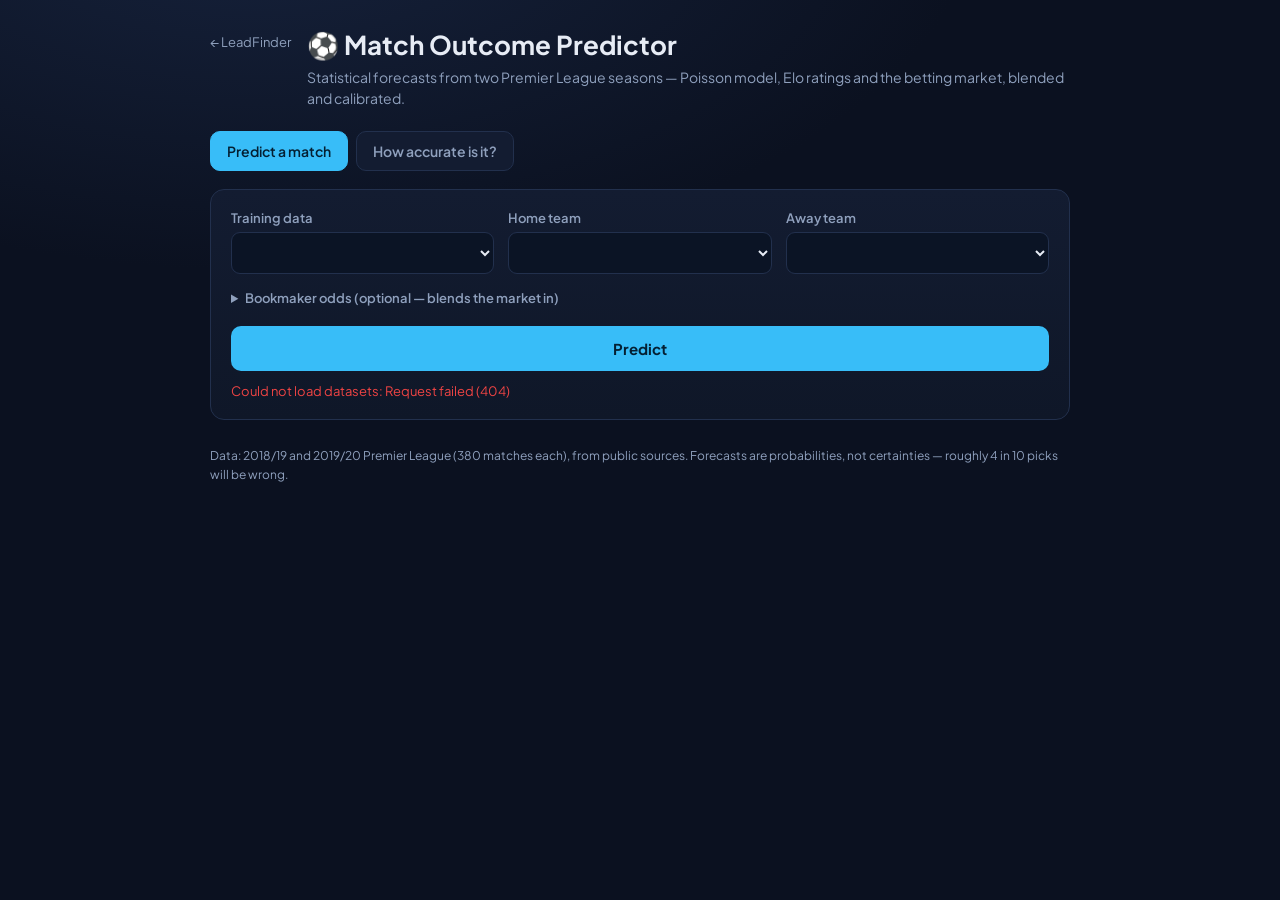
==== static/predictor.html @ 91154e10 "Add web dashboard for the match outcome predictor - static/predictor.html / .css / .js: pick teams, " ====
<!doctype html>
<html lang="en">
<head>
  <meta charset="utf-8">
  <meta name="viewport" content="width=device-width, initial-scale=1">
  <title>Match Outcome Predictor — football_stats</title>
  <link rel="preconnect" href="https://fonts.googleapis.com">
  <link rel="preconnect" href="https://fonts.gstatic.com" crossorigin>
  <link href="https://fonts.googleapis.com/css2?family=Plus+Jakarta+Sans:wght@400;500;600;700;800&display=swap" rel="stylesheet">
  <link rel="stylesheet" href="predictor.css">
</head>
<body>
  <div class="wrap">
    <header class="top">
      <a class="back" href="/">← LeadFinder</a>
      <div>
        <h1>⚽ Match Outcome Predictor</h1>
        <p class="sub">Statistical forecasts from two Premier League seasons — Poisson model, Elo ratings and the betting market, blended and calibrated.</p>
      </div>
    </header>

    <nav class="tabs">
      <button class="tab active" data-tab="predict">Predict a match</button>
      <button class="tab" data-tab="accuracy">How accurate is it?</button>
    </nav>

    <!-- ---------------- Predict ---------------- -->
    <section id="tab-predict" class="panel active">
      <div class="card">
        <div class="grid">
          <label>Training data
            <select id="dataset"></select>
          </label>
          <label>Home team
            <select id="home"></select>
          </label>
          <label>Away team
            <select id="away"></select>
          </label>
        </div>

        <details class="odds">
          <summary>Bookmaker odds (optional — blends the market in)</summary>
          <div class="grid three">
            <label>Home win<input id="oddsH" type="number" step="0.01" min="1" placeholder="2.10"></label>
            <label>Draw<input id="oddsD" type="number" step="0.01" min="1" placeholder="3.40"></label>
            <label>Away win<input id="oddsA" type="number" step="0.01" min="1" placeholder="3.60"></label>
          </div>
        </details>

        <button id="predictBtn" class="primary">Predict</button>
        <p id="predictError" class="error" hidden></p>
      </div>

      <div id="result" class="card result" hidden>
        <div class="result-head">
          <h2 id="fixture">—</h2>
          <span id="confidence" class="pill">—</span>
        </div>

        <div class="bars">
          <div class="bar-row">
            <span class="bar-label" id="homeName">Home</span>
            <div class="bar-track"><div class="bar home" id="barH"></div></div>
            <span class="bar-value" id="valH">—</span>
          </div>
          <div class="bar-row">
            <span class="bar-label">Draw</span>
            <div class="bar-track"><div class="bar draw" id="barD"></div></div>
            <span class="bar-value" id="valD">—</span>
          </div>
          <div class="bar-row">
            <span class="bar-label" id="awayName">Away</span>
            <div class="bar-track"><div class="bar away" id="barA"></div></div>
            <span class="bar-value" id="valA">—</span>
          </div>
        </div>

        <div class="stat-grid" id="statGrid"></div>

        <p id="advice" class="advice" hidden></p>
        <p class="meta" id="meta"></p>
      </div>
    </section>

    <!-- ---------------- Accuracy ---------------- -->
    <section id="tab-accuracy" class="panel">
      <div class="card">
        <div class="grid">
          <label>Backtest dataset
            <select id="btDataset"></select>
          </label>
          <label class="grow">Walk-forward: fit on the past, predict the next 10 matches, repeat.</label>
        </div>
        <button id="backtestBtn" class="primary">Run backtest</button>
        <p id="btError" class="error" hidden></p>
        <p id="btRunning" class="running" hidden>Running — this takes about 20 seconds…</p>
      </div>

      <div id="btResult" class="card" hidden>
        <h2>Measured accuracy</h2>
        <div class="stat-grid" id="btStats"></div>

        <h3>Predicted home-win probability vs what actually happened</h3>
        <table class="cal" id="calTable">
          <thead><tr><th>Predicted</th><th>Matches</th><th>Mean predicted</th><th>Observed</th></tr></thead>
          <tbody></tbody>
        </table>

        <p class="meta" id="btMarket"></p>
        <p class="honest">
          A model that appears to beat the bookmaker on one season is usually overfitting.
          The honest target is to be close, and to know exactly how uncertain you are.
        </p>
      </div>
    </section>

    <footer class="foot">
      <p>Data: 2018/19 and 2019/20 Premier League (380 matches each), from public sources.
         Forecasts are probabilities, not certainties — roughly 4 in 10 picks will be wrong.</p>
    </footer>
  </div>

  <script src="predictor.js"></script>
</body>
</html>
---- static/predictor.css ----
:root {
  --bg: #0b1120;
  --card: #131c31;
  --card-2: #0f1728;
  --line: #22304d;
  --text: #e7ecf5;
  --muted: #8fa0bd;
  --accent: #38bdf8;
  --home: #22c55e;
  --draw: #f59e0b;
  --away: #ef4444;
}

* { box-sizing: border-box; }

body {
  margin: 0;
  background: radial-gradient(1200px 600px at 20% -10%, #16223c 0%, var(--bg) 60%);
  color: var(--text);
  font-family: "Plus Jakarta Sans", system-ui, -apple-system, Segoe UI, sans-serif;
  min-height: 100vh;
}

.wrap { max-width: 900px; margin: 0 auto; padding: 28px 20px 60px; }

.top { display: flex; gap: 16px; align-items: flex-start; margin-bottom: 22px; }
.back {
  color: var(--muted); text-decoration: none; font-size: 13px; white-space: nowrap;
  padding-top: 6px;
}
.back:hover { color: var(--accent); }
h1 { margin: 0 0 6px; font-size: 26px; }
h2 { margin: 0 0 14px; font-size: 20px; }
h3 { margin: 22px 0 10px; font-size: 15px; color: var(--muted); font-weight: 600; }
.sub { margin: 0; color: var(--muted); font-size: 14px; line-height: 1.5; }

.tabs { display: flex; gap: 8px; margin-bottom: 18px; }
.tab {
  background: var(--card); color: var(--muted); border: 1px solid var(--line);
  padding: 10px 16px; border-radius: 10px; cursor: pointer; font: inherit; font-size: 14px;
  font-weight: 600;
}
.tab.active { background: var(--accent); color: #042033; border-color: var(--accent); }

.panel { display: none; }
.panel.active { display: block; }

.card {
  background: linear-gradient(180deg, var(--card) 0%, var(--card-2) 100%);
  border: 1px solid var(--line); border-radius: 14px; padding: 20px; margin-bottom: 18px;
}

.grid { display: grid; grid-template-columns: 1fr 1fr 1fr; gap: 14px; }
.grid.three { grid-template-columns: 1fr 1fr 1fr; }
.grow { display: flex; align-items: end; color: var(--muted); font-size: 13px; }

label { display: flex; flex-direction: column; gap: 6px; font-size: 13px; color: var(--muted); font-weight: 600; }
select, input {
  background: #0b1425; color: var(--text); border: 1px solid var(--line);
  border-radius: 9px; padding: 10px 12px; font: inherit; font-size: 14px; width: 100%;
}
select:focus, input:focus { outline: none; border-color: var(--accent); }

.odds { margin: 16px 0; }
.odds summary { cursor: pointer; color: var(--muted); font-size: 13px; font-weight: 600; }
.odds .grid { margin-top: 12px; }

.primary {
  margin-top: 4px; width: 100%; background: var(--accent); color: #042033; border: 0;
  border-radius: 10px; padding: 13px; font: inherit; font-size: 15px; font-weight: 700;
  cursor: pointer;
}
.primary:hover { filter: brightness(1.08); }
.primary:disabled { opacity: .55; cursor: progress; }

.error { color: var(--away); font-size: 13px; margin: 12px 0 0; }
.running { color: var(--accent); font-size: 13px; margin: 12px 0 0; }

.result-head { display: flex; align-items: center; gap: 12px; margin-bottom: 6px; }
.result-head h2 { margin: 0; flex: 1; }
.pill {
  background: #0b1425; border: 1px solid var(--line); color: var(--text);
  border-radius: 999px; padding: 6px 12px; font-size: 13px; font-weight: 700; white-space: nowrap;
}

.bars { margin: 18px 0; display: flex; flex-direction: column; gap: 10px; }
.bar-row { display: grid; grid-template-columns: 110px 1fr 60px; align-items: center; gap: 12px; }
.bar-label { font-size: 13px; color: var(--muted); font-weight: 600; text-align: right; }
.bar-track { background: #0b1425; border-radius: 999px; height: 18px; overflow: hidden; }
.bar { height: 100%; border-radius: 999px; transition: width .4s ease; }
.bar.home { background: var(--home); }
.bar.draw { background: var(--draw); }
.bar.away { background: var(--away); }
.bar-value { font-size: 14px; font-weight: 700; }

.stat-grid { display: grid; grid-template-columns: repeat(auto-fit, minmax(140px, 1fr)); gap: 12px; margin-top: 8px; }
.stat { background: #0b1425; border: 1px solid var(--line); border-radius: 10px; padding: 12px; }
.stat .k { font-size: 11px; text-transform: uppercase; letter-spacing: .06em; color: var(--muted); }
.stat .v { font-size: 18px; font-weight: 700; margin-top: 4px; }
.stat .v.small { font-size: 14px; }

.advice { background: rgba(56, 189, 248, .1); border: 1px solid rgba(56, 189, 248, .35);
  color: #bfe9ff; border-radius: 10px; padding: 12px 14px; font-size: 14px; margin: 16px 0 0; }
.meta { color: var(--muted); font-size: 12px; margin: 14px 0 0; }

.cal { width: 100%; border-collapse: collapse; font-size: 14px; margin-top: 8px; }
.cal th, .cal td { padding: 9px 10px; text-align: left; border-bottom: 1px solid var(--line); }
.cal th { color: var(--muted); font-size: 12px; text-transform: uppercase; letter-spacing: .05em; }
.cal td:last-child, .cal th:last-child { text-align: right; }

.honest { color: var(--muted); font-size: 13px; line-height: 1.6; margin: 18px 0 0; }
.foot { color: var(--muted); font-size: 12px; line-height: 1.6; margin-top: 26px; }

@media (max-width: 640px) {
  .grid, .grid.three { grid-template-columns: 1fr; }
  .bar-row { grid-template-columns: 84px 1fr 52px; gap: 8px; }
}
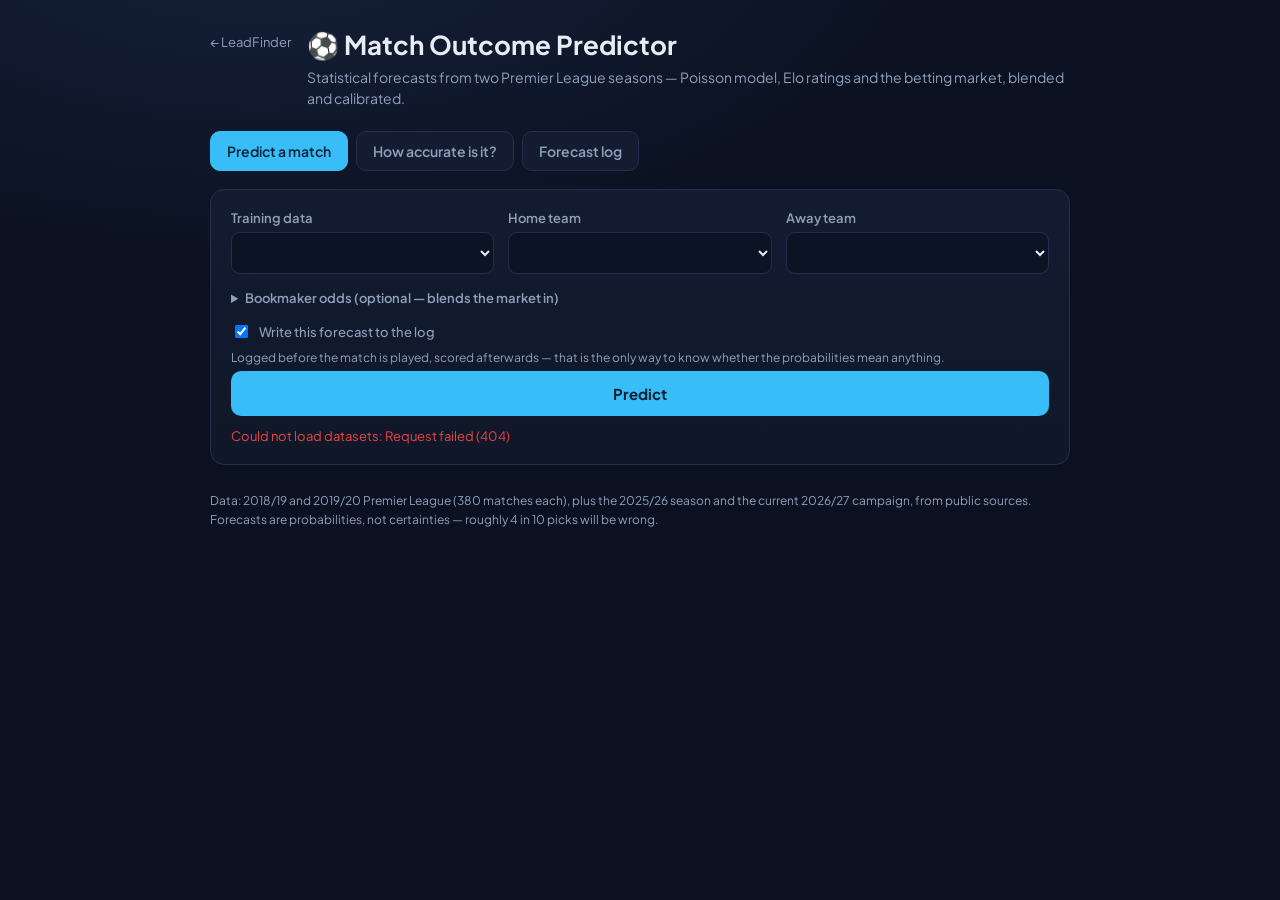
==== commit d117929a: "Keep the current season current, and write forecasts down before scoring them Two problems with pred" ====
--- a/static/predictor.html
+++ b/static/predictor.html
@@ -22,6 +22,7 @@
     <nav class="tabs">
       <button class="tab active" data-tab="predict">Predict a match</button>
       <button class="tab" data-tab="accuracy">How accurate is it?</button>
+      <button class="tab" data-tab="log">Forecast log</button>
     </nav>
 
     <!-- ---------------- Predict ---------------- -->
@@ -47,6 +48,11 @@
             <label>Away win<input id="oddsA" type="number" step="0.01" min="1" placeholder="3.60"></label>
           </div>
         </details>
+
+        <label class="check"><input id="saveLog" type="checkbox" checked>
+          Write this forecast to the log</label>
+        <p class="hint">Logged before the match is played, scored afterwards — that is the
+          only way to know whether the probabilities mean anything.</p>
 
         <button id="predictBtn" class="primary">Predict</button>
         <p id="predictError" class="error" hidden></p>
@@ -94,7 +100,7 @@
         </div>
         <button id="backtestBtn" class="primary">Run backtest</button>
         <p id="btError" class="error" hidden></p>
-        <p id="btRunning" class="running" hidden>Running — this takes about 20 seconds…</p>
+        <p id="btRunning" class="running" hidden>Running — 20 to 40 seconds, depending on the dataset…</p>
       </div>
 
       <div id="btResult" class="card" hidden>
@@ -115,8 +121,40 @@
       </div>
     </section>
 
+    <!-- ---------------- Forecast log ---------------- -->
+    <section id="tab-log" class="panel">
+      <div class="card">
+        <h2>Forecast log</h2>
+        <p class="hint">Every forecast written down before kickoff, then scored against the
+          real result. Small by design: a couple of picks prove nothing, which is the point.</p>
+        <button id="settleBtn" class="primary">Settle results</button>
+        <p id="logError" class="error" hidden></p>
+        <p id="logMsg" class="hint"></p>
+      </div>
+
+      <div id="logScore" class="card" hidden>
+        <h2>Scorecard</h2>
+        <div class="stat-grid" id="logStats"></div>
+        <h3>Predicted probability vs how often the pick won</h3>
+        <table class="cal" id="logCal">
+          <thead><tr><th>Predicted</th><th>n</th><th>Mean predicted</th><th>Observed</th></tr></thead>
+          <tbody></tbody>
+        </table>
+      </div>
+
+      <div id="logTableCard" class="card" hidden>
+        <h2>Records</h2>
+        <table class="cal" id="logTable">
+          <thead><tr><th>Fixture date</th><th>Fixture</th><th>Pick</th><th>Conf</th>
+            <th>Result</th><th>Score</th><th>Status</th></tr></thead>
+          <tbody></tbody>
+        </table>
+      </div>
+    </section>
+
     <footer class="foot">
-      <p>Data: 2018/19 and 2019/20 Premier League (380 matches each), from public sources.
+      <p>Data: 2018/19 and 2019/20 Premier League (380 matches each), plus the 2025/26
+         season and the current 2026/27 campaign, from public sources.
          Forecasts are probabilities, not certainties — roughly 4 in 10 picks will be wrong.</p>
     </footer>
   </div>
--- a/static/predictor.css
+++ b/static/predictor.css
@@ -109,6 +109,11 @@
 .cal td:last-child, .cal th:last-child { text-align: right; }
 
 .honest { color: var(--muted); font-size: 13px; line-height: 1.6; margin: 18px 0 0; }
+
+.check { flex-direction: row; align-items: center; gap: 8px; margin-top: 14px; font-weight: 500; }
+.check input { width: auto; }
+.hint { color: var(--muted); font-size: 12px; line-height: 1.5; margin: 8px 0 0; }
+#logTable td:nth-child(3) { font-weight: 700; }
 .foot { color: var(--muted); font-size: 12px; line-height: 1.6; margin-top: 26px; }
 
 @media (max-width: 640px) {
